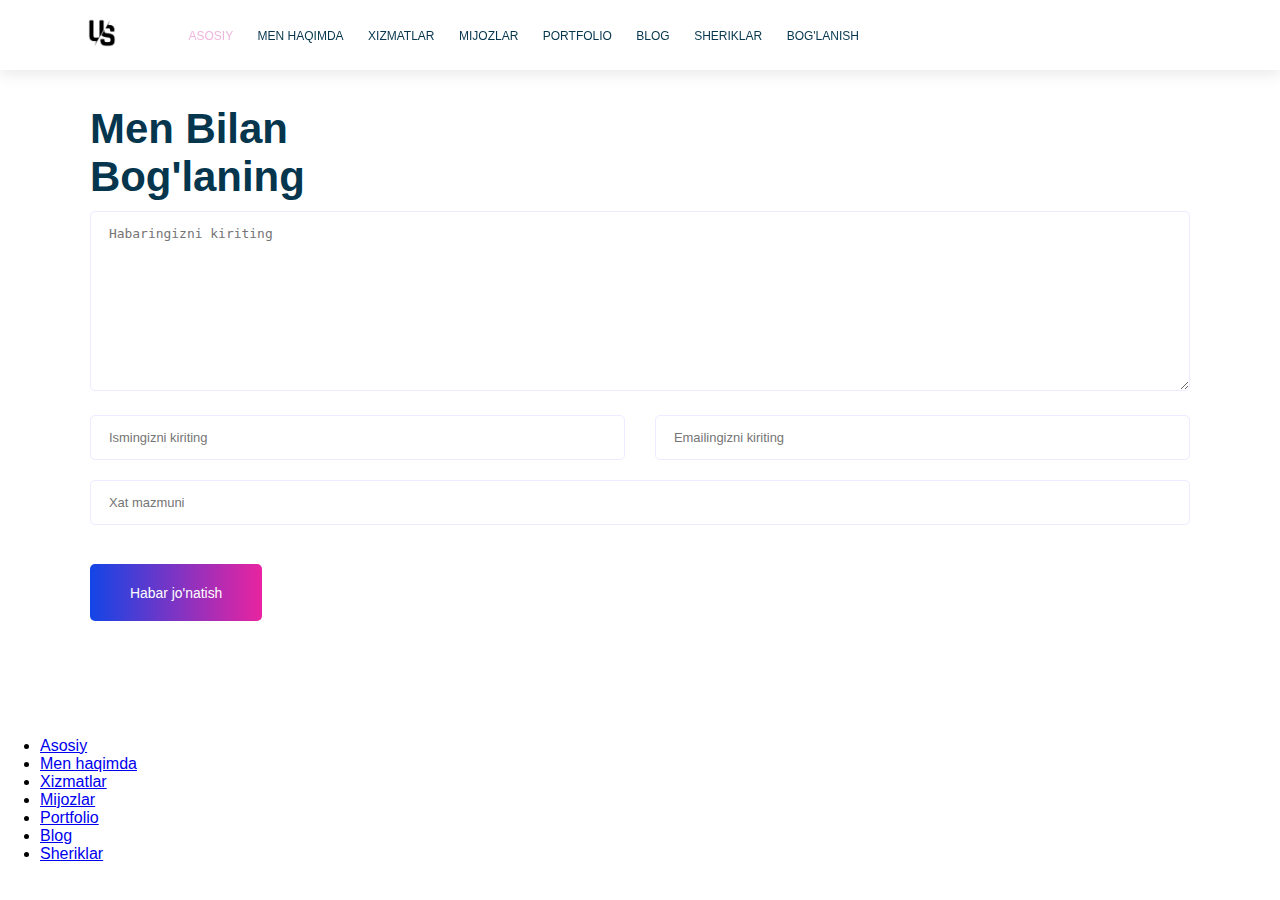
==== Loyiha/contact.html @ 3fa2ca38 "Loyiha" ====
<!DOCTYPE html>
<html>
    <head>
        <title>Portfolyu-Bog'lanish</title>
        <link rel="stylesheet" href="./css/index.css">
        <link rel="stylesheet" href="./css/shared.css">
        <link rel="stylesheet" href="./css/contact.css">
        <link rel="stylesheet" href="https://cdnjs.cloudflare.com/ajax/libs/font-awesome/6.0.0-beta2/css/all.min.css" integrity="sha512-YWzhKL2whUzgiheMoBFwW8CKV4qpHQAEuvilg9FAn5VJUDwKZZxkJNuGM4XkWuk94WCrrwslk8yWNGmY1EduTA==" crossorigin="anonymous" referrerpolicy="no-referrer" />
    </head>
    <body>
     <!--Header section-->
     <header class="main-header">
        <div class="container">
         <div class="main-header__brand">
            <a href="index.html">
                <img src="logo.png" alt="logo">
            </a>
         </div>
            <nav class="main-navigation">
                <ul class="main-navigation__items">
                    <li class="main-navigation__item active">
                        <a href="./index.html">Asosiy</a>
                    </li>
                    <li class="main-navigation__item">
                        <a href="#">Men haqimda</a>
                    </li>
                    <li class="main-navigation__item">
                        <a href="#">Xizmatlar</a>
                    </li>
                    <li class="main-navigation__item">
                        <a href="#">Mijozlar</a>
                    </li>
                    <li class="main-navigation__item">
                        <a href="#">Portfolio</a>
                    </li>
                    <li class="main-navigation__item">
                        <a href="#">Blog</a>
                    </li>
                    <li class="main-navigation__item">
                        <a href="#">Sheriklar</a>
                    </li>
                    <li class="main-navigation__item ">
                        <a href="./contact.html">Bog'lanish</a>
                    </li>
                </ul>
            </nav>
        </div>
     </header>
     <!-- /Header section -->
     <div class="container">
         <section class="contact">
             <div class="section-title">
                 Men bilan <br> bog'laning
             </div>
             <form action="server.php" method="get">
                 <textarea  rows="10" placeholder="Habaringizni kiriting" name="message"></textarea>
                 <div class="half-row contact__firstname">
                    <input type="text" placeholder="Ismingizni kiriting" name="firstname" >
                 </div>
                 <div class="half-row contact__email">
                    <input type="email" placeholder="Emailingizni kiriting" name="email">
                 </div>
                 <input type="text" placeholder="Xat mazmuni">
                 <button class="button contact__send" type="submit" >Habar jo'natish</button>

             </form>
         </section>
     </div>
       <!-- Footer section -->
       <footer >
        <nav>
            <ul>
                <li>
                    <a href="#">Asosiy</a>
                </li>
                <li>
                   <a href="#">Men haqimda</a>
               </li>
               <li>
                   <a href="#">Xizmatlar</a>
               </li>
               <li>
                   <a href="#">Mijozlar</a>
               </li>
               <li>
                   <a href="#">Portfolio</a>
               </li>
               <li>
                   <a href="#">Blog</a>
               </li>
               <li>
                   <a href="#">Sheriklar</a>
               </li>
            </ul>
        </nav>
       </footer>
        <!-- /Footer section -->
    </body>
</html>
---- Loyiha/css/shared.css ----
body{
    font-family: sans-serif;
    margin: 0;
}

.container{
    width: 1140px;
    margin: 0 auto;
}

.to-uppercase{
    text-transform: uppercase;
}

.clearfix{
    clear: both;
}
.section-subtitle{
    letter-spacing: 2px;
    font-weight: 500;
    margin-bottom: 0.625rem; /*10 / 16 = 0.625rem*/
    color: #797979;
    text-transform: uppercase;
}

.section-title{
    margin-top: 0.32rem;/* 5 / 16 =0.32rem */
    font-size: 2.62rem; /* 42 / 16 = 2.62rem */
    font-weight: 700;    text-transform: capitalize;
    color: #05364D;
}

.button{
    border: none;
    background: linear-gradient(to right, #1345e6 0%, #ed239f 51%, #1345e6 100%);
    background-size: 200% auto;
    color: #FFFFFF;
    font-weight: 500;
    font-size: 0.87rem; /* 14 / 16 = 0.87rem */
    padding: 1.26rem 2.5rem; /* 1) 20 / 116 = 1.26rem 2) 40 / 16 = 2.5rem */
    cursor: pointer;
    border-radius: 5px;
    transition: 1s ease;
}

.button:hover{
    background-position: right center;
    transition: 1s ease;
}

.blur-line{
    display: inline-block;
    position: relative;
    top: -2px;
    margin-left: 0.32rem;/* 5 / 16 = 0.32rem */
    width: 80px;
    height: 4px;
    background-color: rgba(237,35,159,0.6);
    filter: blur(4px);
    border-radius: 4px;
}
/* Main header styles */
.main-header{
    position: fixed;
    top: 0;
    left: 0;
    width: 100%;
    background-color: white;
    box-shadow: 0px 3px 16px 0px rgb(0 0 0 / 10%);
    z-index: 10;
}

.main-header__brand{
   display: inline-block;
   vertical-align: middle;
}

.main-header__brand img{
    width: 64px;
}

.main-navigation{
    display: inline-block;
    vertical-align: middle;
}

.main-navigation__item{
   display: inline-block;
   padding: 0.625rem; /* 10 / 16 = 0.625rem */
}

.main-navigation__item a{
    color: #05364d;
    text-decoration: none;
    text-transform: uppercase;
    font-size: 0.75rem; /* 12 / 16 = 0.75rem */
    font-weight:500;
}

.main-navigation__item a:hover{
    color:#efb6df;
}

.main-navigation__item.active a{
    color: #efb6df;
}

/* Footer section styles */
.footer{
    padding: 100px 0;
    margin-top: 50px;
    background-color: #021017;
    text-align: center;
}

.footer__brand img{
    width: 128px;
    background-color: white;
    border-radius: 50%;
}

.footer__navigation-items{
    margin-bottom: 50px;
}

.footer__navigation-item{
    display: inline-block;
    padding: 0 10px;
}

.footer__navigation-item a{
    color: white;
    text-decoration: none;
}

.footer__social{
    display: inline-block;
    width: 45px;
    height: 45px;
    line-height: 45px;
    text-align: center;
    background-color: #FFFFFF;
    border-radius: 36px;
    color: #05364D;
    font-size: 1rem;
    margin-right: 12px;
}

.footer__social:hover{
    background: linear-gradient(90deg, #1345e6 0%, #ed239f 100%);
}

.footer__social:hover i{
    color: white;
}

.footer__social a{
    color: #021017;
}

.footer__text{
    color: #797979;
}

@media only screen and (max-width: 767px){
    .main-navigation{
        display: none;
    }
}
---- Loyiha/css/contact.css ----
.contact{
    padding: 6.25rem 1.25rem;
}
textarea, input{
    width: 100%;
    padding: 0.87rem;
    margin-bottom: 0.625rem;
    margin-top: 0.625rem;
    border: 1px solid #f0e9ff;
    border-radius: 5px;
    padding-left: 1.12rem;
    color: #495057;
    font-size: 0.81rem;
    background: transparent ;
    box-sizing: border-box;
}

textarea:focus,
input:focus{
    outline: 0;

}

.half-row{
    width: 50%;
    float: left;
    box-sizing: border-box;
}

.contact__firstname{
    padding-right: 0.94rem;
}

.contact__email{
    padding-left: 0.94rem;
}

.contact__send{
    margin-top: 1.87rem;
}
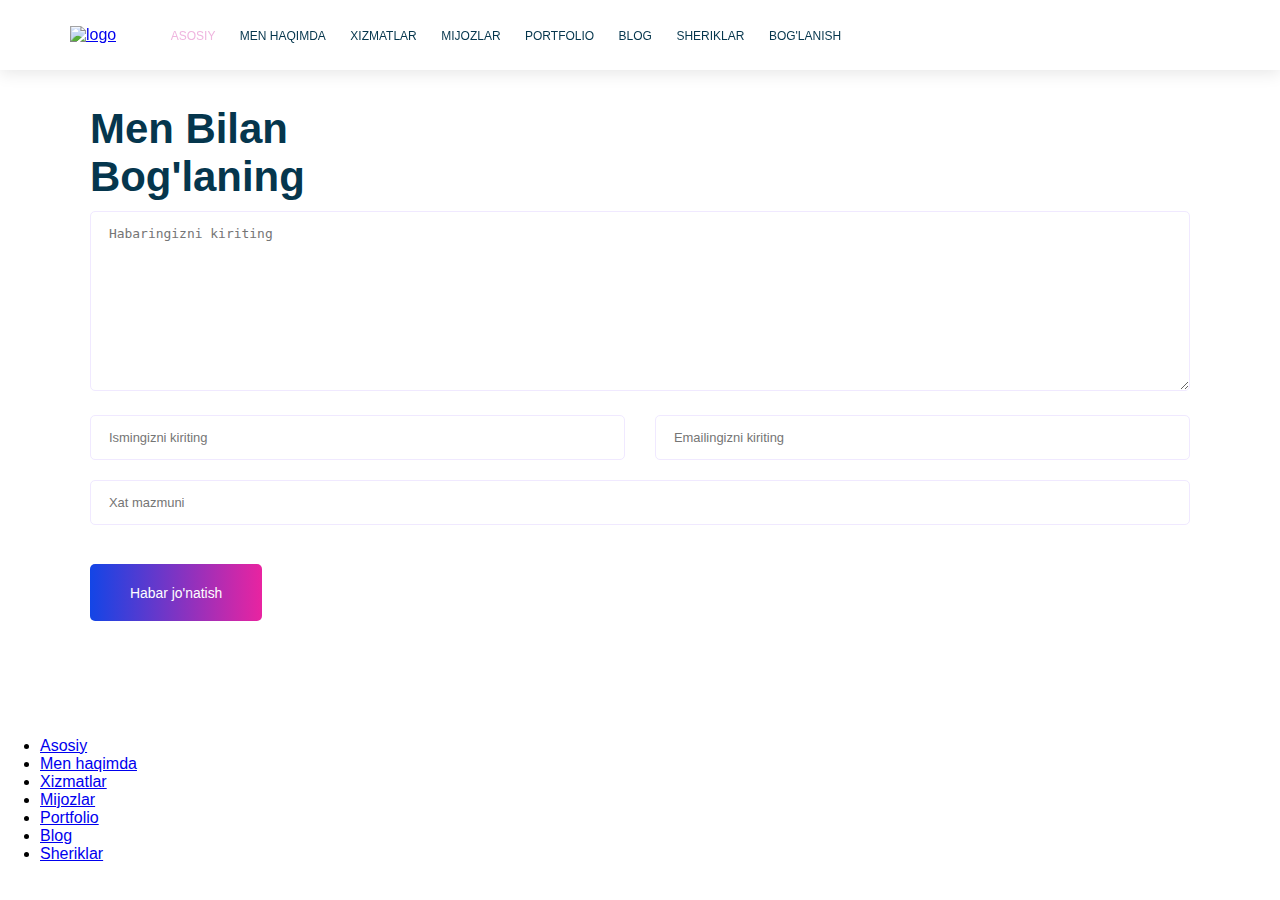
==== commit db89b671: "Rasmlar papkaga joylandi" ====
--- a/Loyiha/contact.html
+++ b/Loyiha/contact.html
@@ -5,6 +5,8 @@
         <link rel="stylesheet" href="./css/index.css">
         <link rel="stylesheet" href="./css/shared.css">
         <link rel="stylesheet" href="./css/contact.css">
+
+        
         <link rel="stylesheet" href="https://cdnjs.cloudflare.com/ajax/libs/font-awesome/6.0.0-beta2/css/all.min.css" integrity="sha512-YWzhKL2whUzgiheMoBFwW8CKV4qpHQAEuvilg9FAn5VJUDwKZZxkJNuGM4XkWuk94WCrrwslk8yWNGmY1EduTA==" crossorigin="anonymous" referrerpolicy="no-referrer" />
     </head>
     <body>
@@ -13,7 +15,7 @@
         <div class="container">
          <div class="main-header__brand">
             <a href="index.html">
-                <img src="logo.png" alt="logo">
+                <img src="./images/logo.png" alt="logo">
             </a>
          </div>
             <nav class="main-navigation">
--- a/Loyiha/css/shared.css
+++ b/Loyiha/css/shared.css
@@ -162,7 +162,7 @@
     color: #797979;
 }
 
-@media only screen and (max-width: 767px){
+@media only screen and (max-width: 768px){
     .main-navigation{
         display: none;
     }
